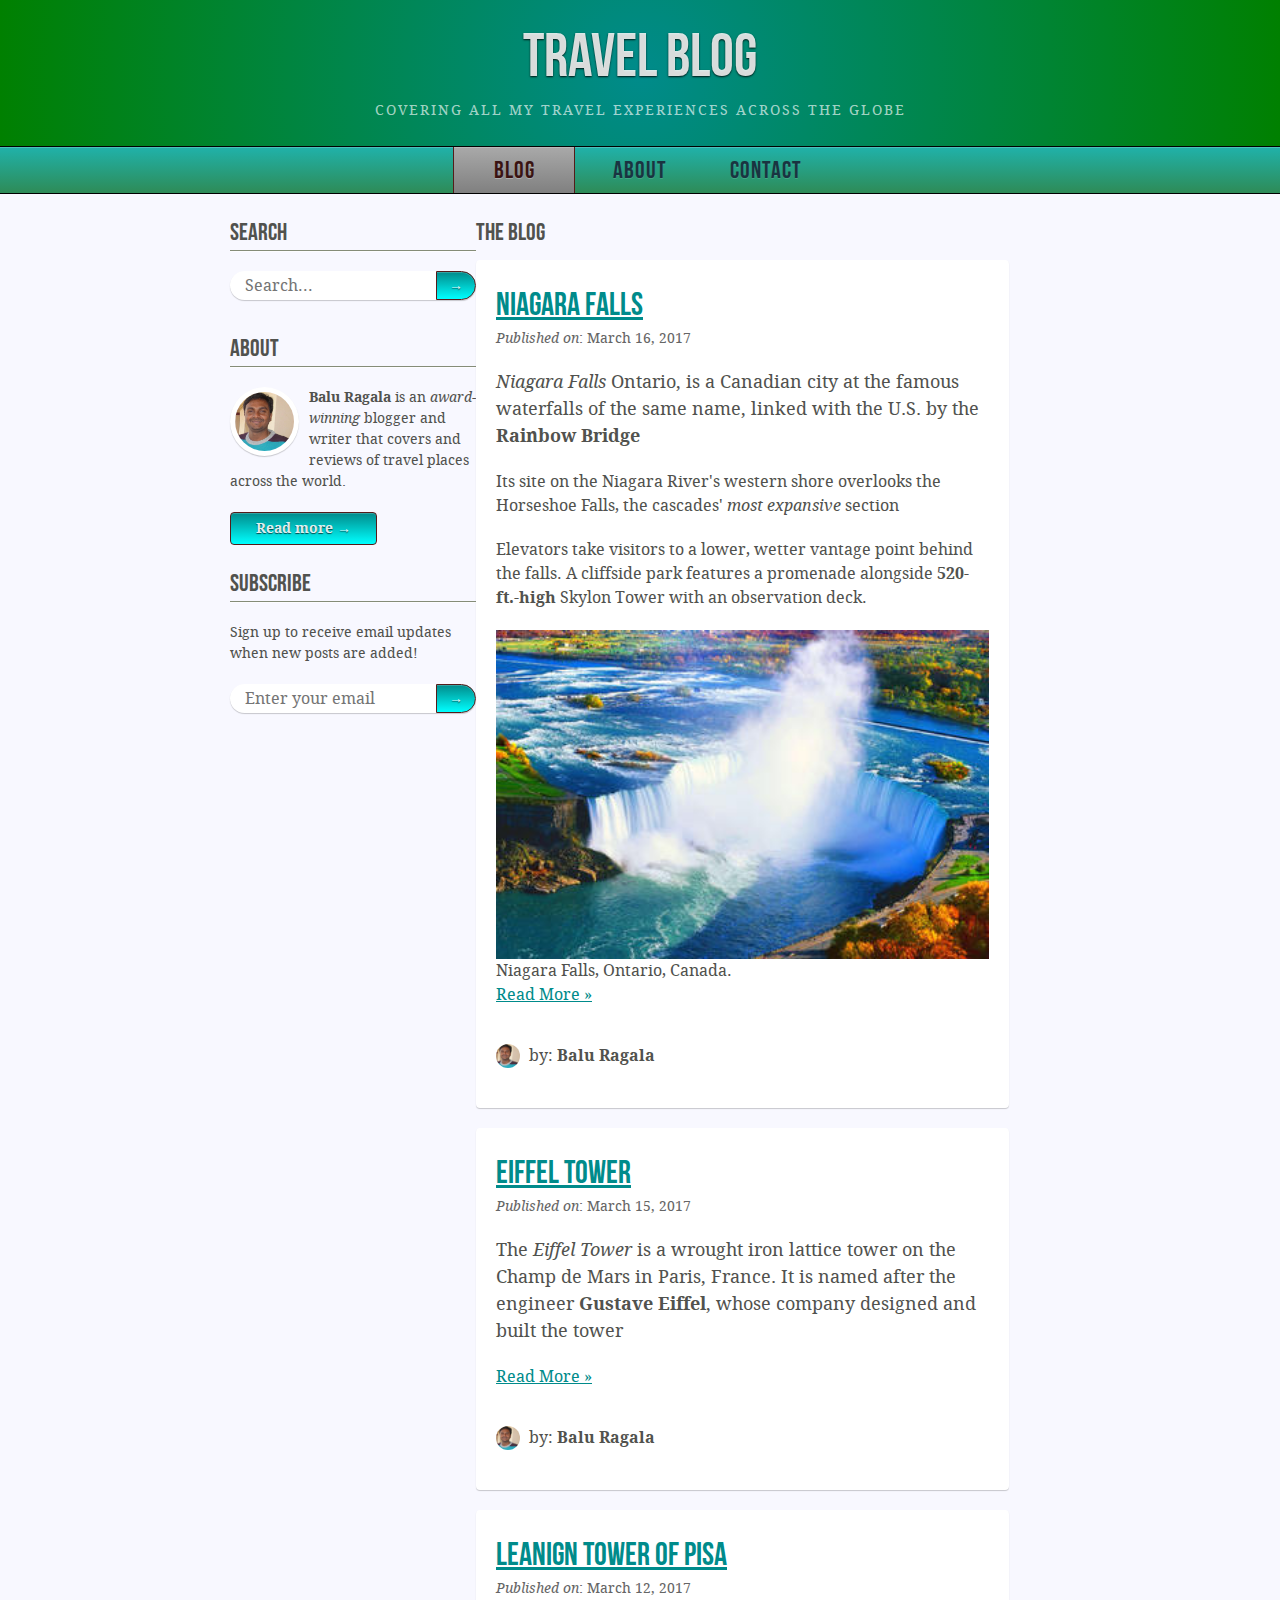
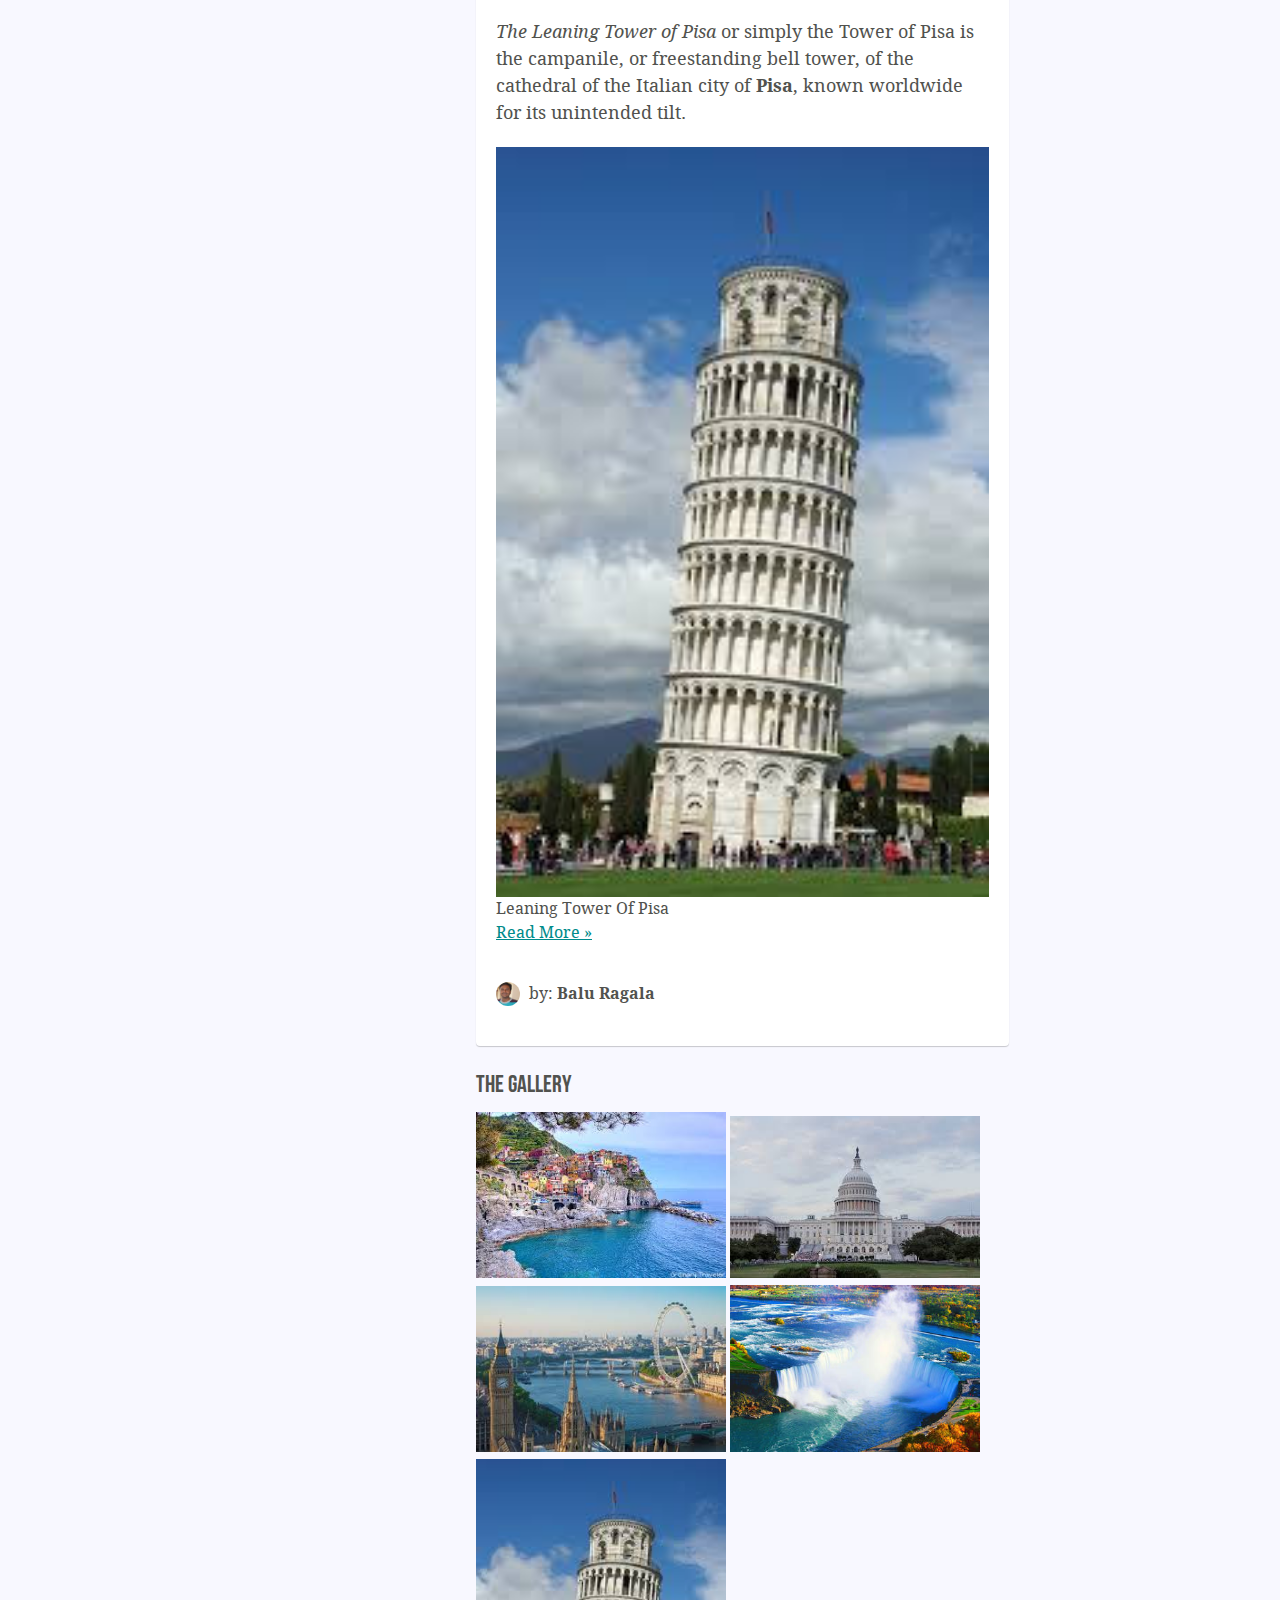
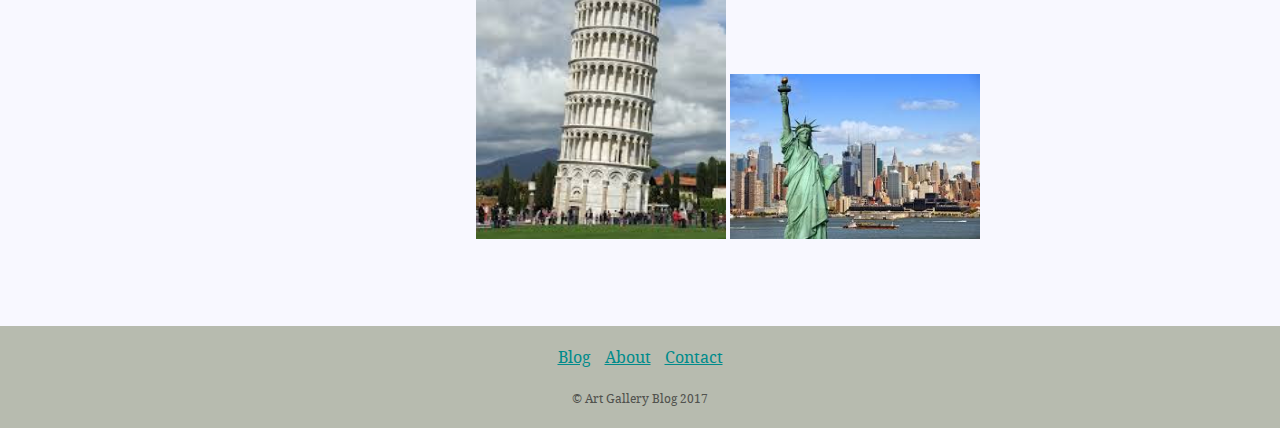
==== indexhtml4.html @ cfa0f898 "initial commit" ====
<!DOCTYPE HTML PUBLIC "-//W3C//DTD HTML 4.01 Frameset//EN" "http://www.w3.org/TR/html4/frameset.dtd">
<html lang="en">
<head>
    <meta http-equiv="content-type" content="text/html; charset=UTF-8">

    <title>Travel Blog</title>
    <link type="text/css" rel="stylesheet" href="css/style.css"/>
</head>
<body>

<div class="header">
    <div class="masthead">
        <div class="inner">
            <h1 class="title">Travel Blog</h1>
            <p class="tagline">Covering all my travel experiences across the globe</p>
        </div>
    </div>

    <div class="nav">
        <div class="inner">
            <ul>
                <li><a class="active" href="#">Blog</a></li>
                <li><a href="#">About</a></li>
                <li><a href="#">Contact</a></li>
            </ul>
        </div>
    </div>
</div>

<div class="content">
    <div class="inner group">
        <div class="sidebar">
            <div class="search">
                <h3>Search</h3>
                <form class="form" action="" method="post">
                    <input class="input" type="search" name="search" placeholder="Search..."/>
                    <input class="btn btn--submit" type="submit" name="submit" value="&rarr;"/>
                </form>
            </div>

            <div class="about">
                <h3>About</h3>
                <img class="media" src="images/balu.jpeg" alt="Drew Barontini" width="59" height="59"/>
                <p><strong>Balu Ragala</strong> is an <i>award-winning</i> blogger and writer that covers and reviews of
                    travel
                    places across the world.</p>
                <p><a class="btn" href="#">Read more &rarr;</a></p>
            </div>

            <div class="subscribe">
                <h3>Subscribe</h3>
                <p>Sign up to receive email updates when new posts are added!</p>
                <form class="form" action="" method="post">
                    <input class="input" type="email" name="email" placeholder="Enter your email" required/>
                    <input class="btn btn--submit" type="submit" name="submit" value="&rarr;"/>
                </form>
            </div>

        </div>
        <div class="main">
            <div>
                <h2>The Blog</h2>
                <div class="article">
                    <div class="article-header">
                        <h1 class="article-title"><a href="#">Niagara Falls</a></h1>
                        <p class="article-date"><em>Published on</em>:
                            <time datetime="2017-03-16">March 16, 2017</time>
                        </p>
                    </div>

                    <div class="article-body">
                        <p><b class="article-lead"><em>Niagara Falls</em> Ontario, is a Canadian city at the famous
                            waterfalls of the same name, linked with the U.S. by the <strong>Rainbow
                                Bridge </strong></b>
                        </p>
                        <p>Its site on the Niagara River's western shore overlooks the Horseshoe Falls, the cascades'
                            <i>most
                                expansive</i> section</p>
                        <p>Elevators take visitors to a lower, wetter vantage point behind the falls. A cliffside park
                            features a promenade alongside <strong>520-ft.-high</strong> Skylon Tower with an
                            observation
                            deck.</p>
                        <div>
                            <img src="images/nayagarafalls.jpg" alt="Niagara Falls, Ontario, Canada" width="640"
                                 height="470"/>
                            <div>Niagara Falls, Ontario, Canada.</div>
                        </div>
                        <p><a href="#">Read More &raquo;</a></p>
                    </div>

                    <div class="article-footer">
                        <p class="article-about">
                            <img src="images/balu.jpeg" alt="Balu Ragala" width="24" height="24"/>
                            by: <strong>Balu Ragala</strong>
                        </p>
                    </div>
                </div>

                <div class="article">
                    <div class="article-header">
                        <h1 class="article-title"><a href="#">Eiffel Tower</a></h1>
                        <p class="article-date"><em>Published on</em>:
                            <time datetime="2017-03-15">March 15, 2017</time>
                        </p>
                    </div>

                    <div class="article-body">
                        <p><b class="article-lead">The <em>Eiffel Tower</em> is a wrought iron lattice tower on the
                            Champ de
                            Mars in
                            Paris, France. It is named after the engineer <strong>Gustave Eiffel</strong>, whose company
                            designed and built
                            the tower </b></p>
                        <p><a href="#">Read More &raquo;</a></p>
                    </div>

                    <div class="article-footer">
                        <p class="article-about">
                            <img src="images/balu.jpeg" alt="Balu Ragala" width="24" height="24"/>
                            by: <strong>Balu Ragala</strong>
                        </p>
                    </div>
                </div>

                <div class="article">
                    <div class="article-header">
                        <h1 class="article-title"><a href="#">Leanign Tower Of Pisa</a></h1>
                        <p class="article-date"><em>Published on</em>:
                            <time datetime="2017-03-12">March 12, 2017</time>
                        </p>
                    </div>

                    <div class="article-body">
                        <p><b class="article-lead"><em>The Leaning Tower of Pisa</em> or simply the Tower of Pisa is the
                            campanile,
                            or freestanding bell tower, of the cathedral of the Italian city of <strong>Pisa</strong>,
                            known
                            worldwide for
                            its unintended tilt.</b></p>
                        <div>
                            <img src="images/leaningtower.jpg" alt="Leaning Tower Of Pisa" width="640" height="470"/>
                            <div>Leaning Tower Of Pisa</div>
                        </div>
                        <p><a href="#">Read More &raquo;</a></p>
                    </div>

                    <div class="article-footer">
                        <p class="article-about">
                            <img src="images/balu.jpeg" alt="Balu Ragala" width="24" height="24"/>
                            by: <strong>Balu Ragala</strong>
                        </p>
                    </div>
                </div>
            </div>
            <div>
                <h2>The gallery</h2>
                <div>
                    <img src="images/seaview.jpeg" height="250" width="250">
                    <img src="images/whitehouse.jpeg" height="250" width="250">
                    <img src="images/gaintwheel.jpeg" height="250" width="250">
                    <img src="images/nayagarafalls.jpg" height="250" width="250">
                    <img src="images/leaningtower.jpg" height="250" width="250">
                    <img src="images/statueofliberty.jpeg" height="250" width="250">
                </div>
            </div>
        </div>
    </div>
</div>

<div class="footer">
    <div class="inner">
        <ul class="list list--inline space">
            <li><a href="#">Blog</a></li>
            <li><a href="#">About</a></li>
            <li><a href="#">Contact</a></li>
        </ul>

        <p class="copyright">&copy; Art Gallery Blog 2017</p>
    </div>
</div>
</body>
</html>
---- css/style.css ----
@import "normalize.css";

input[type="search"] {
  box-sizing: border-box;
}

@font-face {
  font-family: 'BebasNeueRegular';
  src: url('../fonts/BebasNeue-webfont.eot');
  src: url('../fonts/BebasNeue-webfont.eot?#iefix') format('embedded-opentype'),
       url('../fonts/BebasNeue-webfont.woff') format('woff'),
       url('../fonts/BebasNeue-webfont.ttf') format('truetype'),
       url('../fonts/BebasNeue-webfont.svg#BebasNeueRegular') format('svg');
  font-weight: normal;
  font-style: normal;
}

@font-face {
  font-family: 'DroidSerifRegular';
  src: url('../fonts/DroidSerif-webfont.eot');
  src: url('../fonts/DroidSerif-webfont.eot?#iefix') format('embedded-opentype'),
       url('../fonts/DroidSerif-webfont.woff') format('woff'),
       url('../fonts/DroidSerif-webfont.ttf') format('truetype'),
       url('../fonts/DroidSerif-webfont.svg#DroidSerifRegular') format('svg');
  font-weight: normal;
  font-style: normal;
}

@font-face {
  font-family: 'DroidSerifRegular';
  src: url('../fonts/DroidSerif-Italic-webfont.eot');
  src: url('../fonts/DroidSerif-Italic-webfont.eot?#iefix') format('embedded-opentype'),
       url('../fonts/DroidSerif-Italic-webfont.woff') format('woff'),
       url('../fonts/DroidSerif-Italic-webfont.ttf') format('truetype'),
       url('../fonts/DroidSerif-Italic-webfont.svg#DroidSerifItalic') format('svg');
  font-weight: normal;
  font-style: italic;
}

@font-face {
  font-family: 'DroidSerifRegular';
  src: url('../fonts/DroidSerif-BoldItalic-webfont.eot');
  src: url('../fonts/DroidSerif-BoldItalic-webfont.eot?#iefix') format('embedded-opentype'),
       url('../fonts/DroidSerif-BoldItalic-webfont.woff') format('woff'),
       url('../fonts/DroidSerif-BoldItalic-webfont.ttf') format('truetype'),
       url('../fonts/DroidSerif-BoldItalic-webfont.svg#DroidSerifBoldItalic') format('svg');
  font-weight: bold;
  font-style: italic;
}

@font-face {
  font-family: 'DroidSerifRegular';
  src: url('../fonts/DroidSerif-Bold-webfont.eot');
  src: url('../fonts/DroidSerif-Bold-webfont.eot?#iefix') format('embedded-opentype'),
       url('../fonts/DroidSerif-Bold-webfont.woff') format('woff'),
       url('../fonts/DroidSerif-Bold-webfont.ttf') format('truetype'),
       url('../fonts/DroidSerif-Bold-webfont.svg#DroidSerifBold') format('svg');
  font-weight: bold;
  font-style: normal;
}

/* Color Scheme */

/*
 * Dark blue: #193441
 * Lighter blue: #3e606f
 * Tan 1: #ced2c5
 * Tan 2: #969c8a
 * Dark brown: #51524e
 * Red: #c44743
 * White: #fff
*/

html {
  font-size: 16px;
}

body {
  background: ghostwhite;
  color: #51524e;
  font-family: 'DroidSerifRegular', Helvetica, Arial, sans-serif;
  font-size: 100%;
  line-height: 1.5;
}

h1, h2, h3,
h4, h5, h6 {
  font-family: 'BebasNeueRegular';
  font-weight: normal;
  margin: 0 0 10px;
}
h3 {
  border-bottom: 1px solid #858c78;
  box-shadow: 0 1px 0 rgba(255, 255, 255, 0.75);
  font-size: 24px;
  margin-bottom: 20px;
}

p, figure {
  margin: 0 0 20px;
}

img {
  height: auto;
  max-width: 100%;
}

ul, ol {
  margin: 0;
  padding: 0;
}

a {
  color: darkcyan;
  transition: color 0.2s ease-in-out;
  -webkit-transition: color 0.2s ease-in-out;
}
a:hover {
  color: #d56d68;
}

.group:after {
  overflow: hidden;
  text-overflow: ellipsis;
  white-space: nowrap;
}

.space {
  margin-bottom: 20px;
}

.inner {
  margin: 0 auto;
  padding: 0 40px;
  width: 820px;
}

.media {
  background: #fff;
  border-radius: 50%;
  box-shadow: 0 1px 1px rgba(0, 0, 0, 0.2);
  padding: 5px;
}

.btn {
  background: darkcyan;
  background: linear-gradient(to bottom, darkcyan, cyan);
  border: 0;
  border: 1px solid #541c1a;
  border-radius: 4px;
  box-shadow: inset 0 1px 0 rgba(255, 255, 255, 0.2);
  color: #fff;
  color: rgba(255, 255, 255, 0.9);
  text-shadow: 0 1px 0 rgba(255, 255, 255, 0.3);
  cursor: pointer;
  display: inline-block;
  font-size: 14px;
  font-weight: bold;
  padding: 5px 25px;
  text-align: center;
  text-decoration: none;
  text-shadow: 0 1px 1px rgba(0, 0, 0, 0.65);
}
.btn:hover {
  background: cyan;
  background: linear-gradient(to bottom, cyan, darkcyan);
  color: #fff;
  text-decoration: none;
}
.btn:active {
  background: #a13633;
  background: linear-gradient(to bottom, #a13633, #c44743);
}
.btn--submit {
  height: 29px;
  border-radius: 0 20px 20px 0;
  padding: 0;
  position: absolute;
  right: 0;
  top: 0;
  width: 40px;
}

.form {
  position: relative;
}
.input {
  border: 0;
  border-radius: 20px;
  box-sizing: border-box;
  box-shadow: 0 1px 1px rgba(0, 0, 0, 0.2);
  margin-bottom: 10px;
  padding: 5px 45px 5px 15px;
  width: 100%;
}
.input:focus {
  box-shadow: 0 0 6px rgba(196, 72, 67, 0.9);
  outline: none;
}

.list li {
  list-style-type: none;
  margin-bottom: 10px;
}
.list--inline li {
  display: inline;
  margin-right: 10px;
}
.list--inline li:last-child {
  margin-right: 0;
}

.masthead {
  background: darkcyan;
  background: radial-gradient(circle, darkcyan, green);
  color: #fff;
  padding: 10px 0 5px;
  text-align: center;
}
.masthead h1 {
  color: rgba(255, 255, 255, 0.85);
  margin: 0;
  text-shadow: 0 1px 2px rgba(0, 0, 0, 0.85);
}

.title {
  font-size: 60px;
}

.tagline {
  color: rgba(255, 255, 255, 0.65);
  font-size: 14px;
  letter-spacing: 2px;
  text-transform: uppercase;
}

.nav {
  background: #3e606f;
  background: linear-gradient(lightseagreen, seagreen);
  border-bottom: 1px solid #000;
  border-top: 1px solid #000;
  box-shadow: inset 0 1px 0 rgba(255, 255, 255, 0.2);
  margin: 0 0 20px;
  text-align: center;
}
.nav li {
  display: inline-block;
  list-style-type: none;
}
.nav li a {
  color: #193441;
  border-left: 1px solid transparent;
  border-right: 1px solid transparent;
  display: inline-block;
  font-family: 'BebasNeueRegular';
  font-size: 24px;
  letter-spacing: 1px;
  padding: 5px 20px;
  text-align: center;
  text-decoration: none;
  text-shadow: 0 1px 0 rgba(255, 255, 255, 0.15);
  width: 80px;
}
.nav li a:hover,
.nav .active {
  color: #fff;
}
.nav li a:hover {
  text-shadow: none;
}
.nav .active {
  background: darkgray;
  background: linear-gradient(to bottom, darkgray, gray);
  border-left: 1px solid #541c1a;
  border-right: 1px solid #541c1a;
  box-shadow: inset 0 1px 0 rgba(255, 255, 255, 0.2);
  color: #3a1312;
  text-shadow: 0 1px 0 rgba(255, 255, 255, 0.3);
}
.nav .active:hover {
  color: #3a1312;
  text-shadow: 0 1px 0 rgba(255, 255, 255, 0.3);
}

.content {
  margin-bottom: 80px;
  overflow: auto;
}

.main,
.sidebar {
  box-sizing: border-box;
}

.main {
  float: right;
  padding-right: 5%;
  width: 70%;
}

.sidebar {
  float: left;
  width: 30%;
}
.sidebar p {
  font-size: 14px;
}

.footer {
  background: #b7bbaf;
  clear: both;
  padding: 20px 0;
  text-align: center;
}
.footer p {
  margin: 0;
}

.article {
  background: #fff;
  border-radius: 4px;
  box-shadow: 0 1px 1px rgba(0, 0, 0, 0.2);
  margin-bottom: 20px;
  padding: 20px;
}
.article-about {
  padding-top: 10px;
}
.article-about img {
  border-radius: 50%;
  margin-right: 5px;
  position: relative;
  top: 7px;
}
.article-body {
  margin-bottom: 20px;
}
.article-date {
  color: #666;
  font-size: 14px;
}
.article-lead {
  font-size: 18px;
  font-weight: normal;
}
.article-title {
  margin-bottom: 0;
}

.search {
  margin-bottom: 20px;
}

.about img {
  float: left;
  margin-bottom: 10px;
  margin-right: 10px;
}

.copyright {
  font-size: 12px;
}
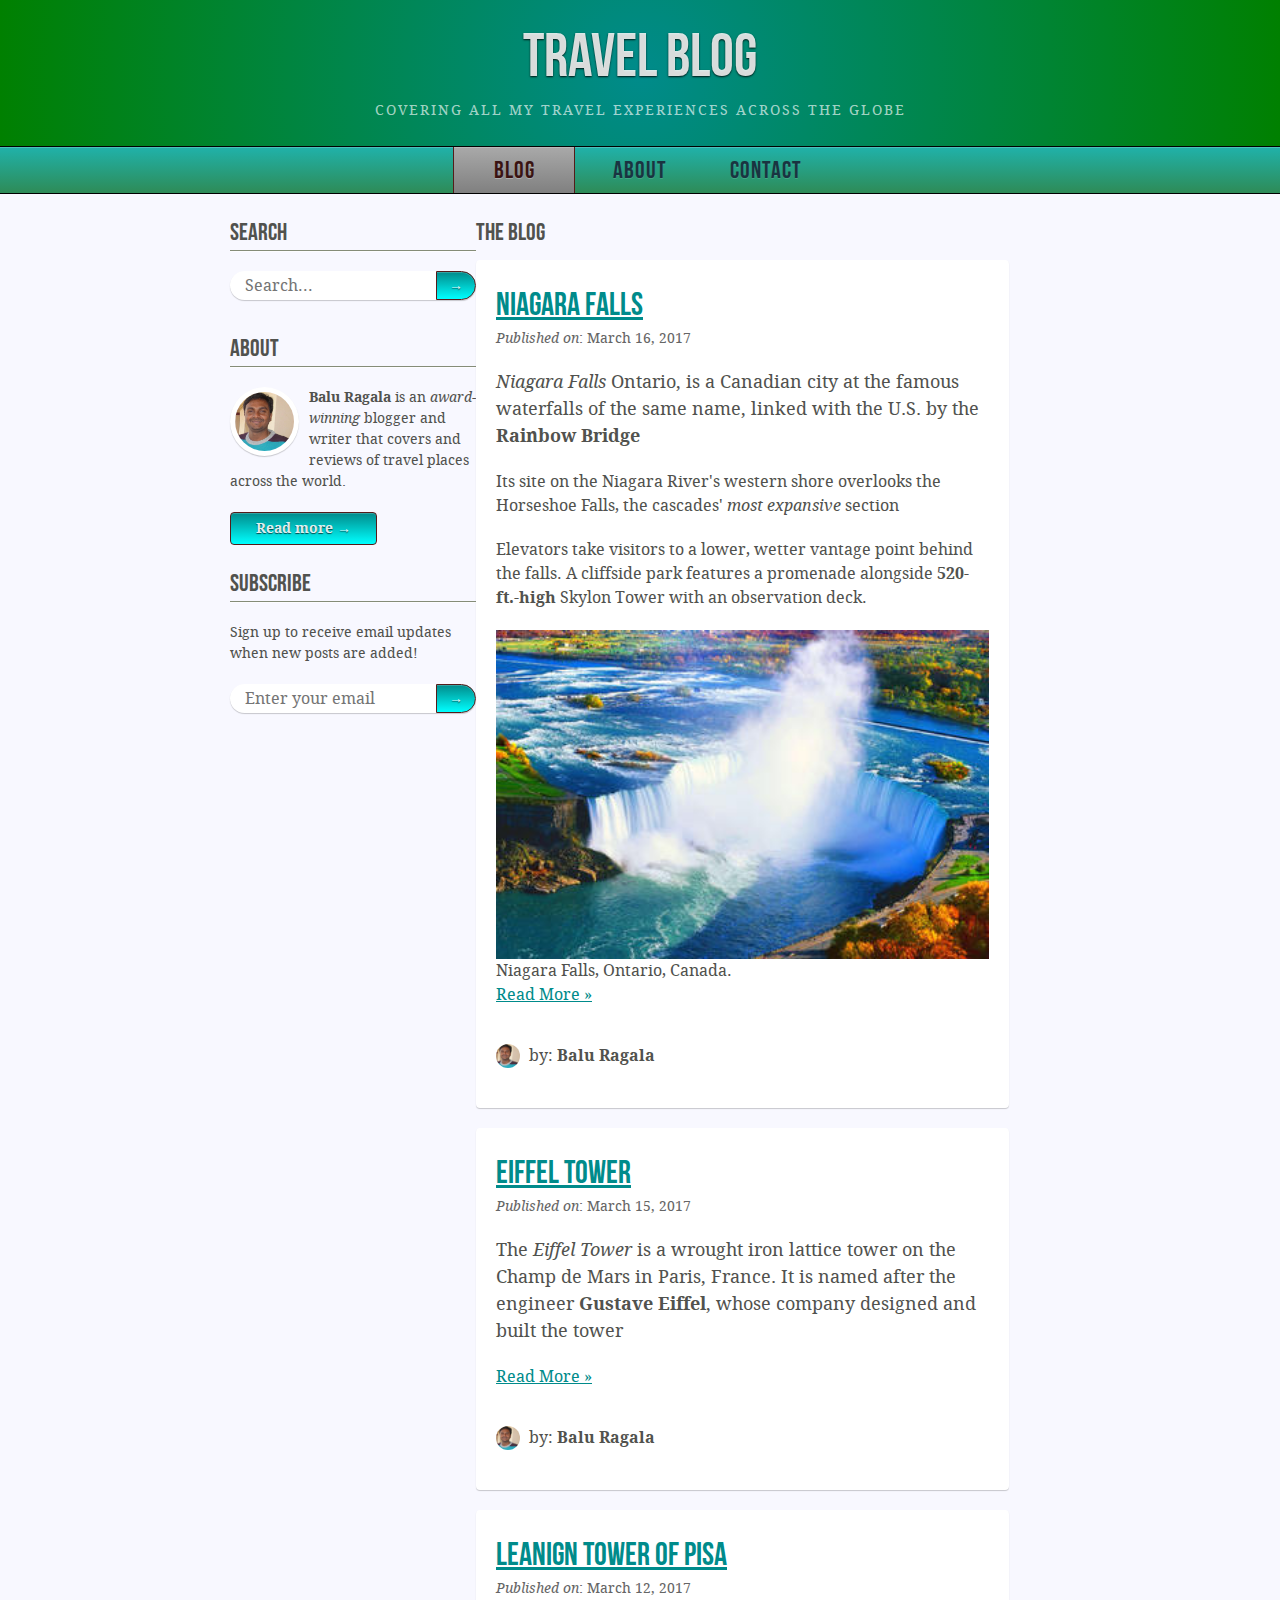
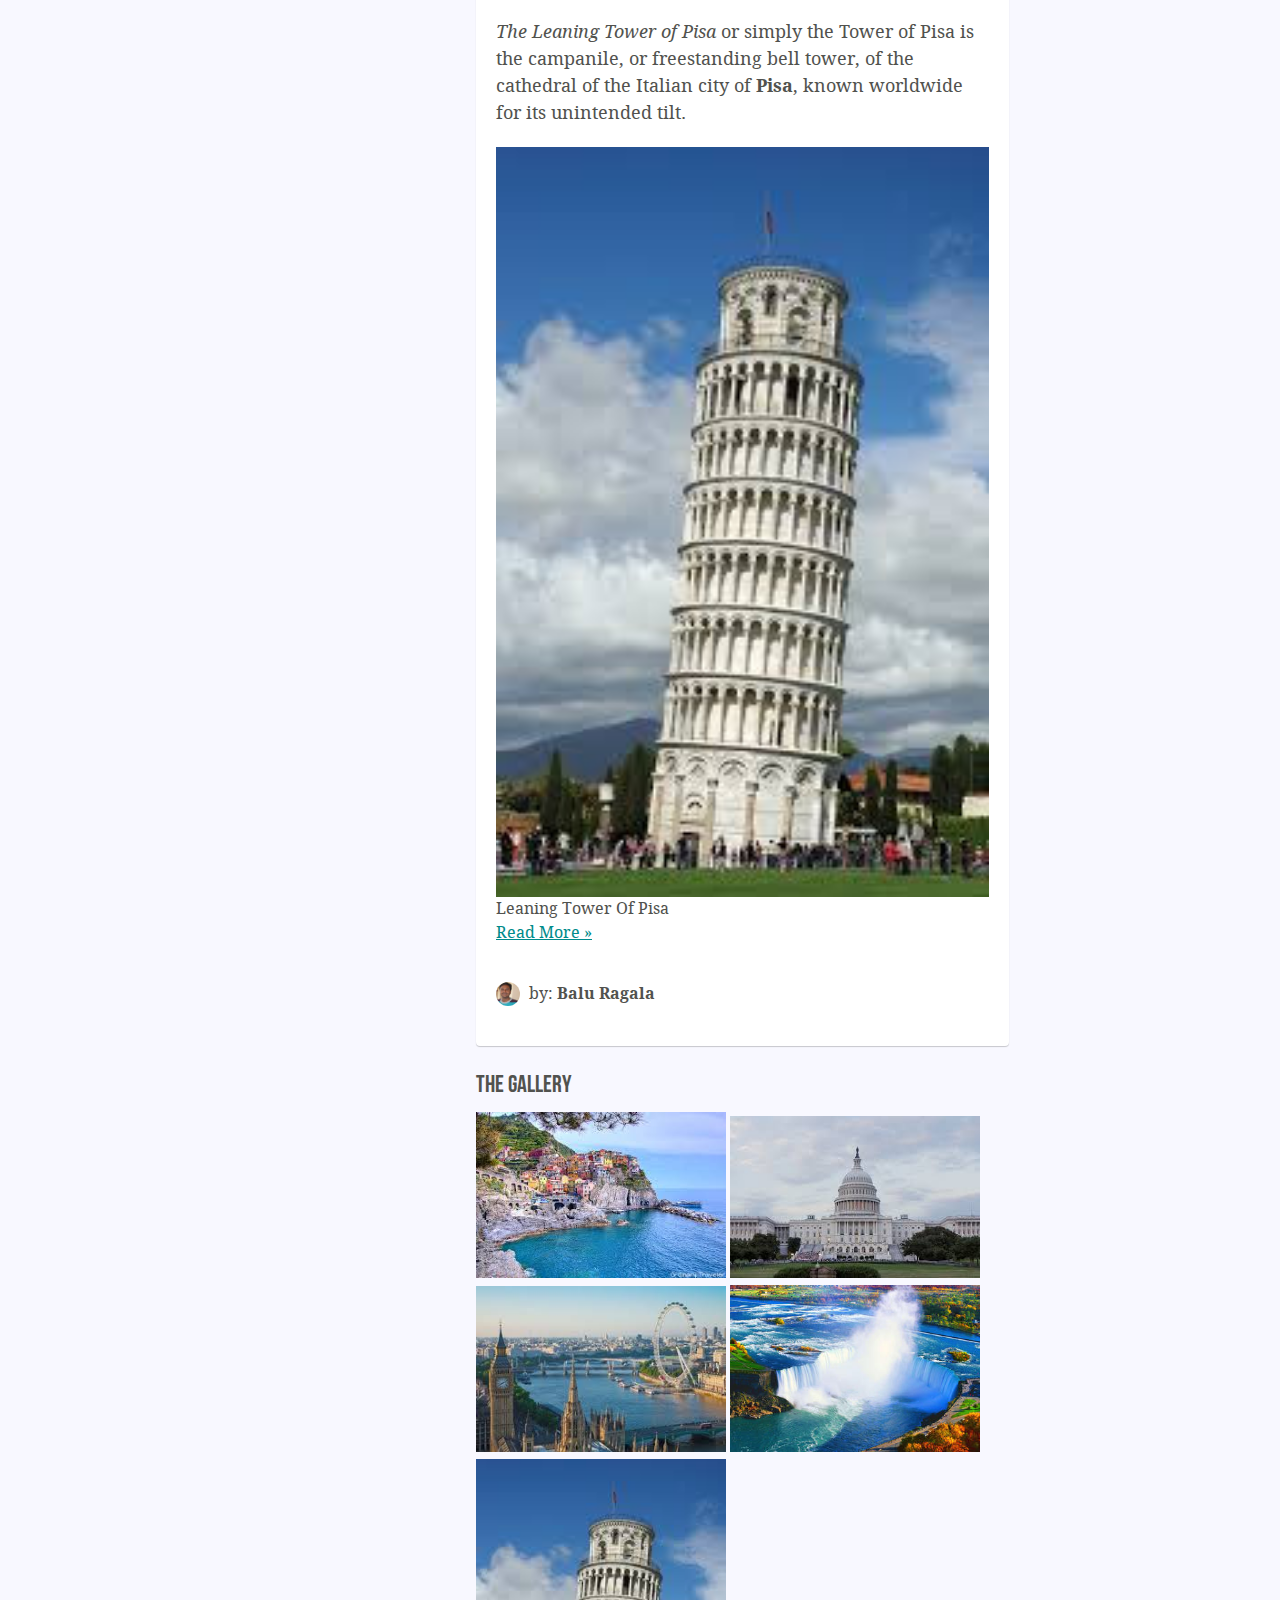
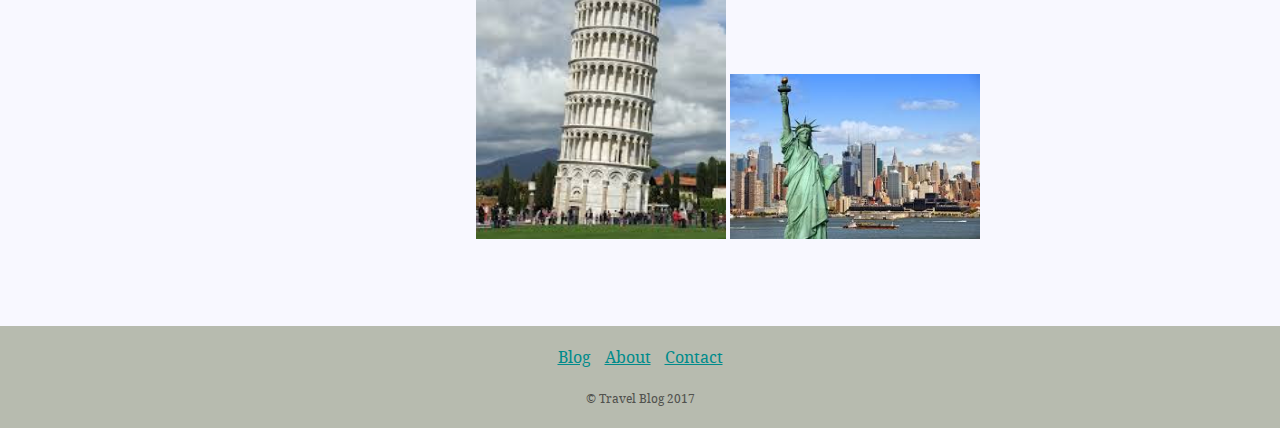
==== commit 9344e58d: "footer update" ====
--- a/indexhtml4.html
+++ b/indexhtml4.html
@@ -175,7 +175,7 @@
             <li><a href="#">Contact</a></li>
         </ul>
 
-        <p class="copyright">&copy; Art Gallery Blog 2017</p>
+        <p class="copyright">&copy; Travel Blog 2017</p>
     </div>
 </div>
 </body>
